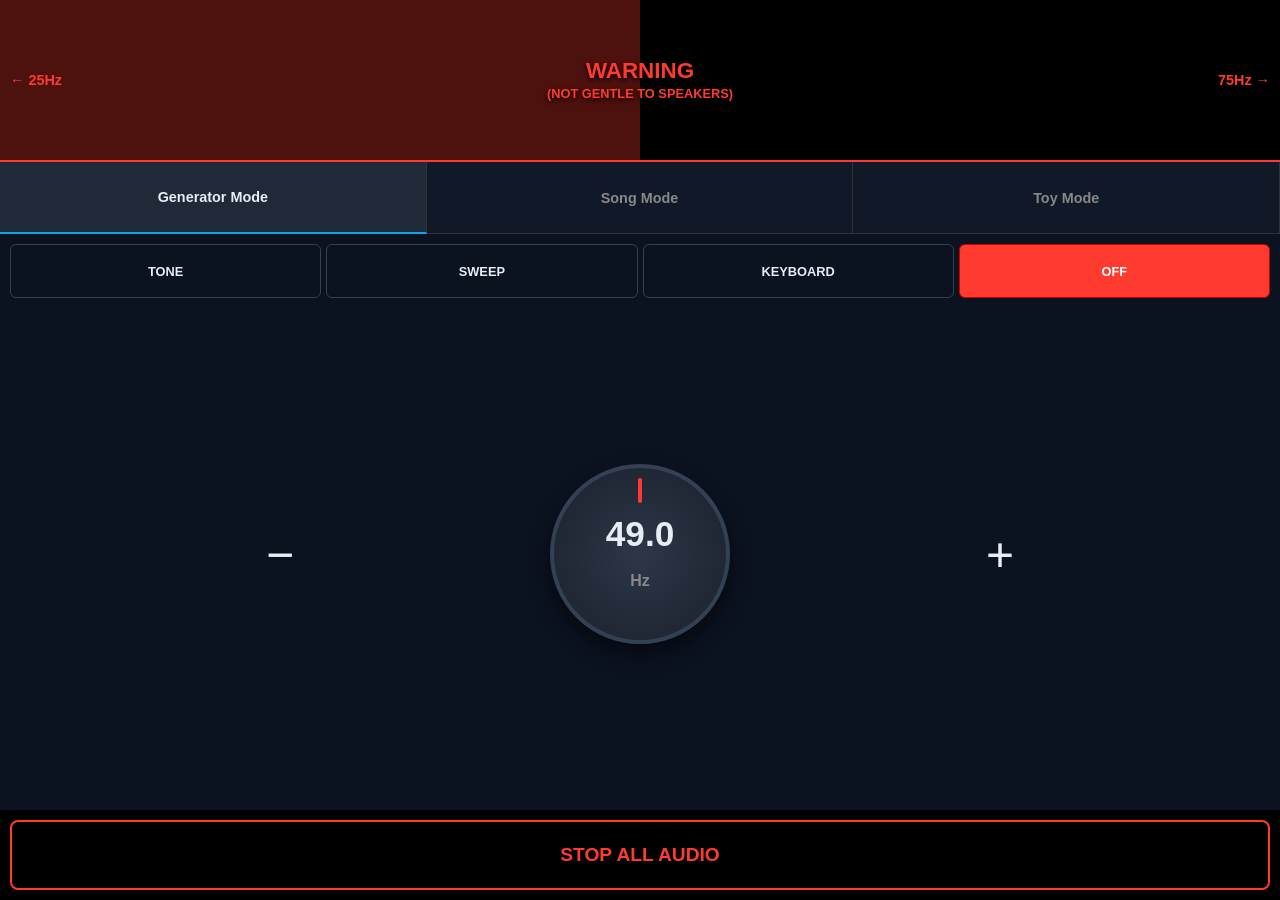
==== index.html @ e1e59f3f "Add files via upload" ====
<!DOCTYPE html>
<html lang="en">
<head>
    <meta charset="UTF-8">
    <meta name="viewport" content="width=device-width, initial-scale=1.0, maximum-scale=1.0, user-scalable=no, viewport-fit=cover">
    <title>Oobleck Dance Generator 1.6g</title>
    <link rel="stylesheet" href="style.css">
</head>
<body>

    <header id="mainHeader" onclick="stopAll(true)">
        <canvas id="waveCanvas"></canvas>
        <div id="freqFill"></div>
        <div class="header-content">
            <div id="leftArrow" class="header-arrow">← 25Hz</div>
            <div id="headerText" class="header-text">
                <span class="warning-title">WARNING</span><br>
                <span class="warning-sub">(not gentle to speakers)</span>
            </div>
            <div id="rightArrow" class="header-arrow">75Hz →</div>
        </div>
    </header>

    <nav class="main-tabs">
        <button id="tab-generator" class="tab-btn active-tab" onclick="switchMainMode('generator')">Generator Mode</button>
        <button id="tab-song" class="tab-btn" onclick="switchMainMode('song')">Song Mode</button>
        <button id="tab-toy" class="tab-btn" onclick="switchMainMode('toy')">Toy Mode</button>
    </nav>

    <main id="appContent">
        
        <section id="mode-generator" class="content-panel active-panel">
            <nav class="sub-tabs">
                <button id="sub-tone" class="sub-btn flashing" onclick="setGeneratorMode('tone')">TONE</button>
                <button id="sub-sweep" class="sub-btn" onclick="setGeneratorMode('sweep')">SWEEP</button>
                <button id="sub-keyboard" class="sub-btn" onclick="setGeneratorMode('keyboard')">KEYBOARD</button>
                <button id="sub-off" class="sub-btn off-btn" onclick="stopAll(true)">OFF</button>
            </nav>

            <div class="generator-workspace">
                <div id="ui-tone" class="gen-ui active-gen-ui">
                    <div class="tone-controls">
                        <button class="nudge-btn" id="btnFreqDown">−</button>
                        <div class="knob-container" id="mainKnob">
                            <div class="knob-indicator" id="knobPointer"></div>
                            <div class="knob-readout">
                                <span id="toneHzReadout">49.0</span><br><span class="unit">Hz</span>
                            </div>
                        </div>
                        <button class="nudge-btn" id="btnFreqUp">+</button>
                    </div>
                </div>

                <div id="ui-sweep" class="gen-ui">
                    <div class="sweep-controls">
                        <div class="slider-group">
                            <label>Median Freq: <span id="valMedian">49</span> Hz</label>
                            <input type="range" id="slMedian" min="35" max="65" step="0.5" value="49">
                        </div>
                        <div class="slider-group">
                            <label>Freq Range Span: <span id="valRange">6</span> Hz</label>
                            <input type="range" id="slRange" min="3" max="10" step="0.5" value="6">
                        </div>
                        <div class="slider-group">
                            <label>Sweep Time: <span id="valTime">7</span> s</label>
                            <input type="range" id="slTime" min="3" max="10" step="0.5" value="7">
                        </div>
                        <p class="sweep-hint">Slide and release to trigger sweep.</p>
                    </div>
                </div>

                <div id="ui-keyboard" class="gen-ui">
                    <div id="pianoContainer"></div>
                </div>
            </div>
        </section>

        <section id="mode-song" class="content-panel">
            <div class="grid-8" id="songGrid">
                </div>
        </section>

        <section id="mode-toy" class="content-panel">
            <div class="grid-8">
                <button class="toy-btn" onclick="triggerToyMacro('rise')">Bass Rise</button>
                <button class="toy-btn" onclick="triggerToyMacro('drop')">mmm Drop</button>
                <button class="toy-btn" onclick="stopAll(true)">TBD Audio Loop</button>
                <button class="toy-btn" onclick="stopAll(true)">TBD Audio Loop</button>
                <button class="toy-btn" onclick="stopAll(true)">TBD Audio Loop</button>
                <button class="toy-btn" onclick="stopAll(true)">TBD Audio Loop</button>
                <button class="toy-btn" onclick="stopAll(true)">TBD</button>
                <button class="toy-btn" onclick="showReadme()">Info & Thanks</button>
            </div>
            <div id="readmeDisplay" class="readme-box hidden"></div>
        </section>

    </main>

    <footer id="mainFooter">
        <button class="global-stop-btn" onclick="stopAll(true)">STOP ALL AUDIO</button>
    </footer>

    <script src="songs.js"></script>
    <script src="script.js"></script>
</body>
</html>
---- style.css ----
:root {
    --bg: #0b1220;
    --text: #e6edf3;
    --accent: #0ea5e9;
    --warning: #ff3b30;
    --panel-bg: #1f2937;
    --btn-border: #334155;
}

* { box-sizing: border-box; }

body {
    margin: 0;
    background: var(--bg);
    color: var(--text);
    font-family: -apple-system, BlinkMacSystemFont, "Segoe UI", Roboto, Helvetica, Arial, sans-serif;
    display: flex;
    flex-direction: column;
    height: 100vh;
    height: 100dvh; /* For mobile address bars */
    overflow: hidden; /* No horizontal or vertical scrolling allowed */
    touch-action: manipulation;
}

/* HEADER (Global Stop & Viz) */
header {
    position: relative;
    height: 18vh;
    min-height: 80px;
    background: #000;
    border-bottom: 2px solid var(--warning);
    cursor: pointer;
    overflow: hidden;
    flex-shrink: 0;
}

#waveCanvas {
    position: absolute;
    inset: 0;
    width: 100%;
    height: 100%;
    z-index: 2;
    opacity: 0.8;
}

#freqFill {
    position: absolute;
    left: 0; top: 0; bottom: 0;
    background: rgba(255, 59, 48, 0.3);
    width: 50%; /* JS controlled */
    z-index: 1;
    transition: width 0.1s linear;
}

.header-content {
    position: absolute;
    inset: 0;
    z-index: 3;
    display: flex;
    justify-content: space-between;
    align-items: center;
    padding: 0 10px;
    pointer-events: none;
}

.header-text {
    text-align: center;
    font-weight: 900;
    text-transform: uppercase;
    text-shadow: 0px 2px 4px #000;
}

.warning-title { color: var(--warning); font-size: 1.4rem; }
.warning-sub { color: var(--warning); font-size: 0.8rem; }
.header-arrow { color: var(--warning); font-weight: bold; font-size: 0.9rem; }

/* TABS */
.main-tabs {
    display: flex;
    height: 8vh;
    min-height: 44px;
    flex-shrink: 0;
}

.tab-btn {
    flex: 1;
    background: #111827;
    border: none;
    border-bottom: 1px solid #333;
    border-right: 1px solid #333;
    color: #888;
    font-weight: bold;
    font-size: 0.9rem;
    cursor: pointer;
}
.tab-btn.active-tab {
    background: var(--panel-bg);
    color: var(--text);
    border-bottom: 2px solid var(--accent);
}

/* MAIN CONTENT AREA */
#appContent {
    flex: 1;
    display: flex;
    flex-direction: column;
    overflow: hidden;
}

.content-panel { display: none; height: 100%; padding: 10px; flex-direction: column; }
.content-panel.active-panel { display: flex; }

/* GENERATOR SUB-TABS */
.sub-tabs {
    display: flex;
    gap: 5px;
    margin-bottom: 10px;
    height: 6vh;
    min-height: 44px;
}

.sub-btn {
    flex: 1;
    background: var(--bg);
    border: 1px solid var(--btn-border);
    color: var(--text);
    border-radius: 6px;
    font-weight: bold;
    font-size: 0.8rem;
    cursor: pointer;
}
.sub-btn.active-tab { background: var(--accent); color: white; border-color: var(--accent); }
.sub-btn.off-btn { background: var(--warning); color: #fff; border-color: #cc0000; }

@keyframes flashInvert {
    0%, 100% { background: var(--text); color: var(--bg); }
    50% { background: var(--bg); color: var(--text); }
}
.flashing { animation: flashInvert 0.8s infinite; }

/* WORKSPACE PANELS */
.generator-workspace { flex: 1; position: relative; }
.gen-ui { display: none; position: absolute; inset: 0; align-items: center; justify-content: center; }
.gen-ui.active-gen-ui { display: flex; }

/* TONE KNOB & NUDGES */
.tone-controls { display: flex; width: 100%; height: 100%; align-items: center; justify-content: space-between; }
.nudge-btn {
    flex: 1; height: 100%; background: transparent; border: none; color: var(--text);
    font-size: 3rem; font-weight: 100; cursor: pointer; display: flex; align-items: center; justify-content: center;
}
.nudge-btn:active { background: rgba(255,255,255,0.05); }

.knob-container {
    width: 180px; height: 180px; border-radius: 50%;
    background: radial-gradient(circle, #2d3748, #1a202c);
    border: 4px solid #334155; position: relative;
    display: flex; align-items: center; justify-content: center; cursor: ns-resize; touch-action: none;
    box-shadow: 0 10px 20px rgba(0,0,0,0.5);
}
.knob-indicator {
    position: absolute; width: 4px; height: 25px; top: 10px; background: var(--warning);
    transform-origin: 50% 86px; border-radius: 2px;
}
.knob-readout { text-align: center; font-weight: 900; font-size: 2.2rem; pointer-events: none; }
.unit { font-size: 1rem; color: #888; }

/* SWEEP SLIDERS */
.sweep-controls { width: 100%; padding: 0 15px; display: flex; flex-direction: column; gap: 15px; }
.slider-group label { display: block; margin-bottom: 5px; font-weight: bold; font-size: 0.9rem; color: var(--accent); }
input[type=range] { width: 100%; height: 44px; margin: 0; accent-color: var(--accent); }
.sweep-hint { text-align: center; font-size: 0.8rem; color: #888; margin-top: 10px; font-style: italic; }

/* KEYBOARD */
#pianoContainer { display: flex; height: 180px; width: 100%; max-width: 500px; justify-content: center; position: relative; }
.key { border: 1px solid #000; border-radius: 0 0 6px 6px; cursor: pointer; user-select: none; flex-shrink: 0; }
.key.white { background: #f8fafc; flex: 1; z-index: 1; max-width: 44px; }
.key.white:active, .key.white.active-key { background: #cbd5e1; }
.key.black {
    background: #0f172a; width: 60%; height: 60%; position: absolute;
    left: 100%; transform: translateX(-50%); z-index: 2; box-shadow: 2px 2px 5px rgba(0,0,0,0.5);
}
.key.black:active, .key.black.active-key { background: #334155; }
.white-key-wrapper { flex: 1; position: relative; display: flex; max-width: 44px; }

/* GRID LAYOUTS (Song & Toy) */
.grid-8 { display: grid; grid-template-columns: repeat(2, 1fr); gap: 10px; height: 100%; }
.grid-8 button {
    background: var(--panel-bg); border: 1px solid var(--btn-border); color: var(--text);
    border-radius: 8px; font-weight: bold; font-size: 0.9rem; cursor: pointer; min-height: 44px;
}
.grid-8 button:active, .grid-8 button.playing { background: var(--accent); color: #fff; }

.readme-box {
    position: absolute; inset: 10px; background: rgba(0,0,0,0.9); border: 2px solid var(--accent);
    border-radius: 10px; padding: 20px; z-index: 10; font-family: monospace; white-space: pre-wrap;
    overflow-y: auto; text-align: center; display: none; line-height: 1.6;
}
.readme-box.visible { display: block; }

/* FOOTER */
footer { height: 10vh; min-height: 60px; background: #000; padding: 10px; flex-shrink: 0; }
.global-stop-btn {
    width: 100%; height: 100%; background: transparent; border: 2px solid var(--warning);
    color: var(--warning); border-radius: 8px; font-weight: 900; font-size: 1.2rem; cursor: pointer;
}
.global-stop-btn:active { background: var(--warning); color: #000; }
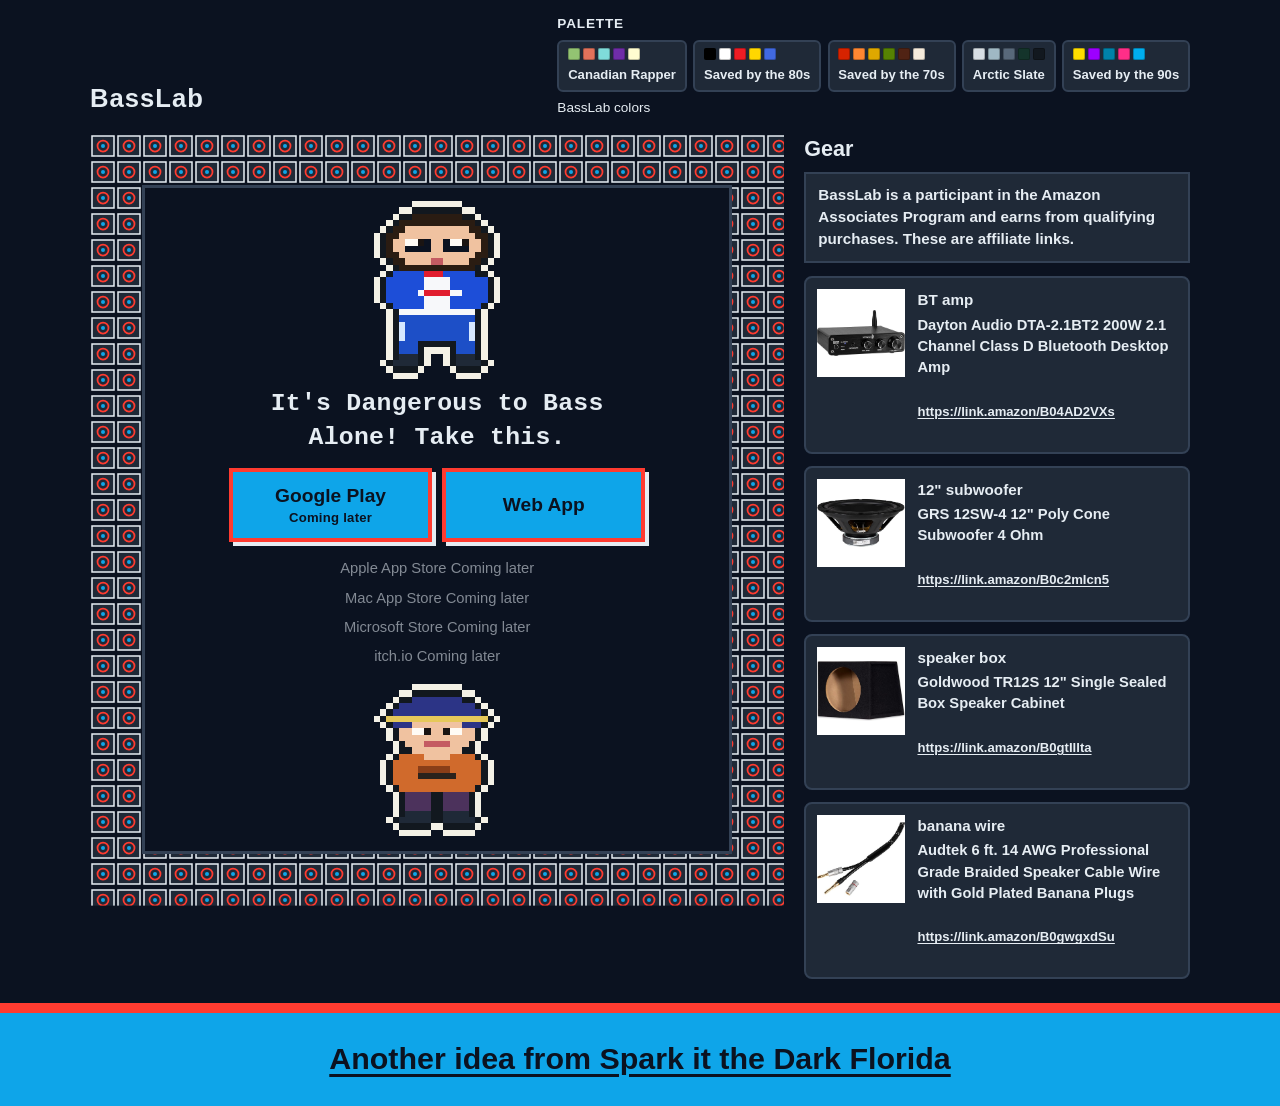
==== commit f6f683bb: "Add a cave landing page and keep the old app at /app The site root was the Oobleck generator. This p" ====
--- a/index.html
+++ b/index.html
@@ -2,105 +2,155 @@
 <html lang="en">
 <head>
     <meta charset="UTF-8">
-    <meta name="viewport" content="width=device-width, initial-scale=1.0, maximum-scale=1.0, user-scalable=no, viewport-fit=cover">
-    <title>Oobleck Dance Generator 1.6g</title>
+    <meta name="viewport" content="width=device-width, initial-scale=1">
+    <title>BassLab</title>
     <link rel="stylesheet" href="style.css">
 </head>
 <body>
+    <a class="skip" href="#cave">Skip to the cave</a>
 
-    <header id="mainHeader" onclick="stopAll(true)">
-        <canvas id="waveCanvas"></canvas>
-        <div id="freqFill"></div>
-        <div class="header-content">
-            <div id="leftArrow" class="header-arrow">← 25Hz</div>
-            <div id="headerText" class="header-text">
-                <span class="warning-title">WARNING</span><br>
-                <span class="warning-sub">(not gentle to speakers)</span>
+    <header class="topbar">
+        <p class="brand">BassLab</p>
+        <div class="picker">
+            <p class="picker-label" id="themeLabel">Palette</p>
+            <div class="palette-list" role="group" aria-labelledby="themeLabel">
+                <button type="button" data-palette="canadian-rapper" aria-pressed="false">
+                    <span class="swatches" aria-hidden="true">
+                        <span style="background:#93C372"></span>
+                        <span style="background:#E2725B"></span>
+                        <span style="background:#7FDBDA"></span>
+                        <span style="background:#6F2DA8"></span>
+                        <span style="background:#FFFDD0"></span>
+                    </span>
+                    <span class="palette-name">Canadian Rapper</span>
+                </button>
+                <button type="button" data-palette="saved-by-the-80s" aria-pressed="false">
+                    <span class="swatches" aria-hidden="true">
+                        <span style="background:#000000"></span>
+                        <span style="background:#FFFFFF"></span>
+                        <span style="background:#ED1C24"></span>
+                        <span style="background:#FFD700"></span>
+                        <span style="background:#4169E1"></span>
+                    </span>
+                    <span class="palette-name">Saved by the 80s</span>
+                </button>
+                <button type="button" data-palette="saved-by-the-70s" aria-pressed="false">
+                    <span class="swatches" aria-hidden="true">
+                        <span style="background:#D62300"></span>
+                        <span style="background:#FF8732"></span>
+                        <span style="background:#DFA800"></span>
+                        <span style="background:#568203"></span>
+                        <span style="background:#502314"></span>
+                        <span style="background:#F5EBDC"></span>
+                    </span>
+                    <span class="palette-name">Saved by the 70s</span>
+                </button>
+                <button type="button" data-palette="arctic-slate" aria-pressed="false">
+                    <span class="swatches" aria-hidden="true">
+                        <span style="background:#D7DEE4"></span>
+                        <span style="background:#9FB8C4"></span>
+                        <span style="background:#58687A"></span>
+                        <span style="background:#14342B"></span>
+                        <span style="background:#12181F"></span>
+                    </span>
+                    <span class="palette-name">Arctic Slate</span>
+                </button>
+                <button type="button" data-palette="saved-by-the-90s" aria-pressed="false">
+                    <span class="swatches" aria-hidden="true">
+                        <span style="background:#FFDD00"></span>
+                        <span style="background:#9D00FF"></span>
+                        <span style="background:#0082A9"></span>
+                        <span style="background:#FF2E88"></span>
+                        <span style="background:#00AEEF"></span>
+                    </span>
+                    <span class="palette-name">Saved by the 90s</span>
+                </button>
             </div>
-            <div id="rightArrow" class="header-arrow">75Hz →</div>
+            <p class="theme-status" id="themeStatus">BassLab colors</p>
         </div>
     </header>
 
-    <nav class="main-tabs">
-        <button id="tab-generator" class="tab-btn active-tab" onclick="switchMainMode('generator')">Generator Mode</button>
-        <button id="tab-song" class="tab-btn" onclick="switchMainMode('song')">Song Mode</button>
-        <button id="tab-toy" class="tab-btn" onclick="switchMainMode('toy')">Toy Mode</button>
-    </nav>
+    <main>
+        <div class="stage">
+            <section class="cave" id="cave" aria-label="Cave">
+                <svg class="cave-walls" aria-hidden="true" focusable="false">
+                    <defs>
+                        <pattern id="speaker-tile" width="26" height="26" patternUnits="userSpaceOnUse">
+                            <rect width="26" height="26" fill="var(--bg)"/>
+                            <rect x="2" y="3" width="22" height="20" fill="var(--panel)" stroke="var(--text)" stroke-width="1.5"/>
+                            <circle cx="13" cy="13" r="5.5" fill="none" stroke="var(--highlight)" stroke-width="1.75"/>
+                            <circle cx="13" cy="13" r="2" fill="var(--accent)"/>
+                        </pattern>
+                    </defs>
+                    <rect width="100%" height="100%" fill="url(#speaker-tile)"/>
+                </svg>
+                <div class="cave-room">
+                    <img class="sprite" src="assets/funky49.svg" width="24" height="28" alt="funky49, an original 8-bit nerdcore rapper in a white, blue, and red baseball jersey and blue track pants">
+                    <h1 class="cave-line">It's Dangerous to Bass Alone! Take this.</h1>
+                    <div class="choices">
+                        <div class="takes">
+                            <p class="take">
+                                <span class="take-name">Google Play</span>
+                                <span class="take-note">Coming later</span>
+                            </p>
+                            <a class="take" href="app/">Web App</a>
+                        </div>
+                        <ul class="later">
+                            <li>Apple App Store <span>Coming later</span></li>
+                            <li>Mac App Store <span>Coming later</span></li>
+                            <li>Microsoft Store <span>Coming later</span></li>
+                            <li>itch.io <span>Coming later</span></li>
+                        </ul>
+                    </div>
+                    <img class="sprite hero-sprite" src="assets/hero.svg" width="24" height="24" alt="Original 8-bit hero in a cap and tunic">
+                </div>
+            </section>
 
-    <main id="appContent">
-        
-        <section id="mode-generator" class="content-panel active-panel">
-            <nav class="sub-tabs">
-                <button id="sub-tone" class="sub-btn flashing" onclick="setGeneratorMode('tone')">TONE</button>
-                <button id="sub-sweep" class="sub-btn" onclick="setGeneratorMode('sweep')">SWEEP</button>
-                <button id="sub-keyboard" class="sub-btn" onclick="setGeneratorMode('keyboard')">KEYBOARD</button>
-                <button id="sub-off" class="sub-btn off-btn" onclick="stopAll(true)">OFF</button>
-            </nav>
-
-            <div class="generator-workspace">
-                <div id="ui-tone" class="gen-ui active-gen-ui">
-                    <div class="tone-controls">
-                        <button class="nudge-btn" id="btnFreqDown">−</button>
-                        <div class="knob-container" id="mainKnob">
-                            <div class="knob-indicator" id="knobPointer"></div>
-                            <div class="knob-readout">
-                                <span id="toneHzReadout">49.0</span><br><span class="unit">Hz</span>
-                            </div>
-                        </div>
-                        <button class="nudge-btn" id="btnFreqUp">+</button>
-                    </div>
-                </div>
-
-                <div id="ui-sweep" class="gen-ui">
-                    <div class="sweep-controls">
-                        <div class="slider-group">
-                            <label>Median Freq: <span id="valMedian">49</span> Hz</label>
-                            <input type="range" id="slMedian" min="35" max="65" step="0.5" value="49">
-                        </div>
-                        <div class="slider-group">
-                            <label>Freq Range Span: <span id="valRange">6</span> Hz</label>
-                            <input type="range" id="slRange" min="3" max="10" step="0.5" value="6">
-                        </div>
-                        <div class="slider-group">
-                            <label>Sweep Time: <span id="valTime">7</span> s</label>
-                            <input type="range" id="slTime" min="3" max="10" step="0.5" value="7">
-                        </div>
-                        <p class="sweep-hint">Slide and release to trigger sweep.</p>
-                    </div>
-                </div>
-
-                <div id="ui-keyboard" class="gen-ui">
-                    <div id="pianoContainer"></div>
-                </div>
-            </div>
-        </section>
-
-        <section id="mode-song" class="content-panel">
-            <div class="grid-8" id="songGrid">
-                </div>
-        </section>
-
-        <section id="mode-toy" class="content-panel">
-            <div class="grid-8">
-                <button class="toy-btn" onclick="triggerToyMacro('rise')">Bass Rise</button>
-                <button class="toy-btn" onclick="triggerToyMacro('drop')">mmm Drop</button>
-                <button class="toy-btn" onclick="stopAll(true)">TBD Audio Loop</button>
-                <button class="toy-btn" onclick="stopAll(true)">TBD Audio Loop</button>
-                <button class="toy-btn" onclick="stopAll(true)">TBD Audio Loop</button>
-                <button class="toy-btn" onclick="stopAll(true)">TBD Audio Loop</button>
-                <button class="toy-btn" onclick="stopAll(true)">TBD</button>
-                <button class="toy-btn" onclick="showReadme()">Info & Thanks</button>
-            </div>
-            <div id="readmeDisplay" class="readme-box hidden"></div>
-        </section>
-
+            <section class="gear" aria-labelledby="gear-heading">
+                <h2 id="gear-heading">Gear</h2>
+                <p class="disclosure">BassLab is a participant in the Amazon Associates Program and earns from qualifying purchases. These are affiliate links.</p>
+                <ul class="gear-list">
+                    <li>
+                        <article class="gear-card">
+                            <img src="assets/gear/bt-amp.jpg" width="522" height="272" alt="Dayton Audio DTA-2.1BT2 desktop amplifier">
+                            <h3 class="gear-label">BT amp</h3>
+                            <p class="gear-name">Dayton Audio DTA-2.1BT2 200W 2.1 Channel Class D Bluetooth Desktop Amp</p>
+                            <p><a class="gear-url" href="https://link.amazon/B04AD2VXs" target="_blank" rel="nofollow sponsored noopener">https://link.amazon/B04AD2VXs</a></p>
+                        </article>
+                    </li>
+                    <li>
+                        <article class="gear-card">
+                            <img src="assets/gear/subwoofer.jpg" width="522" height="522" alt="GRS 12SW-4 12 inch poly cone subwoofer">
+                            <h3 class="gear-label">12&quot; subwoofer</h3>
+                            <p class="gear-name">GRS 12SW-4 12&quot; Poly Cone Subwoofer 4 Ohm</p>
+                            <p><a class="gear-url" href="https://link.amazon/B0c2mIcn5" target="_blank" rel="nofollow sponsored noopener">https://link.amazon/B0c2mIcn5</a></p>
+                        </article>
+                    </li>
+                    <li>
+                        <article class="gear-card">
+                            <img src="assets/gear/speaker-box.jpg" width="522" height="353" alt="Goldwood TR12S sealed speaker cabinet">
+                            <h3 class="gear-label">speaker box</h3>
+                            <p class="gear-name">Goldwood TR12S 12&quot; Single Sealed Box Speaker Cabinet</p>
+                            <p><a class="gear-url" href="https://link.amazon/B0gtIllta" target="_blank" rel="nofollow sponsored noopener">https://link.amazon/B0gtIllta</a></p>
+                        </article>
+                    </li>
+                    <li>
+                        <article class="gear-card">
+                            <img src="assets/gear/banana-wire.jpg" width="522" height="522" alt="Audtek braided speaker cable with gold plated banana plugs">
+                            <h3 class="gear-label">banana wire</h3>
+                            <p class="gear-name">Audtek 6 ft. 14 AWG Professional Grade Braided Speaker Cable Wire with Gold Plated Banana Plugs</p>
+                            <p><a class="gear-url" href="https://link.amazon/B0gwgxdSu" target="_blank" rel="nofollow sponsored noopener">https://link.amazon/B0gwgxdSu</a></p>
+                        </article>
+                    </li>
+                </ul>
+            </section>
+        </div>
     </main>
 
-    <footer id="mainFooter">
-        <button class="global-stop-btn" onclick="stopAll(true)">STOP ALL AUDIO</button>
+    <footer class="site-footer">
+        <p><a href="https://sparkflorida.org" target="_blank" rel="noopener">Another idea from Spark it the Dark Florida</a></p>
     </footer>
 
-    <script src="songs.js"></script>
-    <script src="script.js"></script>
+    <script src="theme.js"></script>
 </body>
-</html>+</html>
--- a/style.css
+++ b/style.css
@@ -1,207 +1,413 @@
+/* Default theme: BassLab app colors from app/style.css
+   (--bg #0b1220, --text #e6edf3, --accent #0ea5e9,
+   warning #ff3b30, panel #1f2937, border #334155). */
+
 :root {
     --bg: #0b1220;
     --text: #e6edf3;
     --accent: #0ea5e9;
-    --warning: #ff3b30;
-    --panel-bg: #1f2937;
-    --btn-border: #334155;
+    --on-accent: #0b1220;
+    --highlight: #ff3b30;
+    --panel: #1f2937;
+    --line: #334155;
+    --quiet: #838a94;
+    --cave: #0b1220;
+}
+
+html[data-palette="canadian-rapper"] {
+    --bg: #fffdd0;
+    --text: #6f2da8;
+    --accent: #6f2da8;
+    --on-accent: #fffdd0;
+    --highlight: #e2725b;
+    --panel: #7fdbda;
+    --line: #e2725b;
+    --quiet: #9767b3;
+    --cave: #fffdd0;
+}
+
+html[data-palette="saved-by-the-80s"] {
+    --bg: #000000;
+    --text: #ffffff;
+    --accent: #ed1c24;
+    --on-accent: #000000;
+    --highlight: #ffd700;
+    --panel: #4169e1;
+    --line: #ffd700;
+    --quiet: #7a7a7a;
+    --cave: #000000;
+}
+
+html[data-palette="saved-by-the-70s"] {
+    --bg: #f5ebdc;
+    --text: #502314;
+    --accent: #502314;
+    --on-accent: #f5ebdc;
+    --highlight: #d62300;
+    --panel: #f5ebdc;
+    --line: #568203;
+    --quiet: #7e5b4c;
+    --cave: #f5ebdc;
+}
+
+html[data-palette="arctic-slate"] {
+    --bg: #d7dee4;
+    --text: #12181f;
+    --accent: #14342b;
+    --on-accent: #d7dee4;
+    --highlight: #58687a;
+    --panel: #9fb8c4;
+    --line: #58687a;
+    --quiet: #5d636a;
+    --cave: #d7dee4;
+}
+
+html[data-palette="saved-by-the-90s"] {
+    --bg: #9d00ff;
+    --text: #ffdd00;
+    --accent: #ffdd00;
+    --on-accent: #9d00ff;
+    --highlight: #ff2e88;
+    --panel: #9d00ff;
+    --line: #ff2e88;
+    --quiet: #ffdd00;
+    --cave: #9d00ff;
 }
 
 * { box-sizing: border-box; }
 
+html { font-size: 100%; }
+
 body {
     margin: 0;
+    min-height: 100vh;
+    display: flex;
+    flex-direction: column;
     background: var(--bg);
     color: var(--text);
-    font-family: -apple-system, BlinkMacSystemFont, "Segoe UI", Roboto, Helvetica, Arial, sans-serif;
+    font-family: "Segoe UI", Roboto, Helvetica, Arial, sans-serif;
+    font-size: 1.0625rem;
+    line-height: 1.45;
+}
+
+html[data-palette="saved-by-the-90s"] body {
+    font-weight: 700;
+}
+
+a { color: inherit; }
+
+.skip {
+    position: absolute;
+    left: 0.75rem;
+    top: -4rem;
+    background: var(--accent);
+    color: var(--on-accent);
+    padding: 0.5rem 0.75rem;
+    font-weight: 800;
+    z-index: 5;
+}
+
+.skip:focus { top: 0.75rem; }
+
+:focus-visible {
+    outline: 3px solid var(--highlight);
+    outline-offset: 3px;
+}
+
+.topbar {
+    width: min(1100px, calc(100% - 1.5rem));
+    margin: 0.9rem auto 0;
+    display: flex;
+    flex-wrap: wrap;
+    gap: 0.8rem 1.25rem;
+    align-items: flex-end;
+    justify-content: space-between;
+}
+
+.brand {
+    margin: 0;
+    font-weight: 900;
+    font-size: 1.6rem;
+    letter-spacing: 0.04em;
+}
+
+.picker { max-width: 100%; }
+
+.picker-label {
+    margin: 0 0 0.35rem;
+    font-size: 0.85rem;
+    font-weight: 800;
+    letter-spacing: 0.06em;
+    text-transform: uppercase;
+}
+
+.palette-list {
+    display: flex;
+    flex-wrap: wrap;
+    gap: 0.4rem;
+}
+
+.palette-list button {
     display: flex;
     flex-direction: column;
-    height: 100vh;
-    height: 100dvh; /* For mobile address bars */
-    overflow: hidden; /* No horizontal or vertical scrolling allowed */
-    touch-action: manipulation;
-}
-
-/* HEADER (Global Stop & Viz) */
-header {
+    align-items: flex-start;
+    gap: 0.28rem;
+    min-height: 44px;
+    padding: 0.4rem 0.55rem;
+    background: var(--panel);
+    color: var(--text);
+    border: 2px solid var(--line);
+    border-radius: 6px;
+    font: inherit;
+    font-size: 0.82rem;
+    font-weight: 700;
+    cursor: pointer;
+}
+
+.palette-list button[aria-pressed="true"] {
+    border-color: var(--highlight);
+    box-shadow: inset 0 0 0 2px var(--accent);
+}
+
+.swatches { display: flex; gap: 3px; }
+
+.swatches span {
+    width: 12px;
+    height: 12px;
+    border-radius: 2px;
+    box-shadow: inset 0 0 0 1px rgba(0, 0, 0, 0.25);
+}
+
+.theme-status {
+    margin: 0.35rem 0 0;
+    font-size: 0.85rem;
+}
+
+.stage {
+    width: min(1100px, calc(100% - 1.5rem));
+    margin: 1rem auto 1.5rem;
+    display: grid;
+    grid-template-columns: minmax(0, 1.35fr) minmax(260px, 0.75fr);
+    gap: 1.25rem;
+    align-items: start;
+}
+
+main { flex: 1; }
+
+.cave {
     position: relative;
-    height: 18vh;
-    min-height: 80px;
-    background: #000;
-    border-bottom: 2px solid var(--warning);
-    cursor: pointer;
-    overflow: hidden;
-    flex-shrink: 0;
-}
-
-#waveCanvas {
+    min-height: 28rem;
+}
+
+.cave-walls {
     position: absolute;
     inset: 0;
     width: 100%;
     height: 100%;
-    z-index: 2;
-    opacity: 0.8;
-}
-
-#freqFill {
-    position: absolute;
-    left: 0; top: 0; bottom: 0;
-    background: rgba(255, 59, 48, 0.3);
-    width: 50%; /* JS controlled */
+    display: block;
+}
+
+.cave-room {
+    position: relative;
     z-index: 1;
-    transition: width 0.1s linear;
-}
-
-.header-content {
-    position: absolute;
-    inset: 0;
-    z-index: 3;
-    display: flex;
-    justify-content: space-between;
+    margin: 52px;
+    background: var(--cave);
+    padding: 1rem 0.85rem 1.15rem;
+    display: flex;
+    flex-direction: column;
     align-items: center;
-    padding: 0 10px;
-    pointer-events: none;
-}
-
-.header-text {
     text-align: center;
+    box-shadow: inset 0 0 0 3px var(--line);
+}
+
+.sprite {
+    width: min(42vw, 9.5rem);
+    height: auto;
+    image-rendering: pixelated;
+    image-rendering: crisp-edges;
+}
+
+.cave-line {
+    margin: 0.55rem 0 0.85rem;
+    max-width: 16em;
+    font-family: ui-monospace, "Cascadia Mono", "Segoe UI Mono", Menlo, Consolas, monospace;
+    font-size: clamp(1.15rem, 2.6vw, 1.55rem);
+    font-weight: 700;
+    line-height: 1.35;
+    letter-spacing: 0.01em;
+}
+
+.choices {
+    width: min(100%, 26rem);
+    display: flex;
+    flex-direction: column;
+    align-items: center;
+    gap: 0.75rem;
+}
+
+.takes {
+    width: 100%;
+    display: flex;
+    flex-wrap: wrap;
+    justify-content: center;
+    align-items: stretch;
+    gap: 0.65rem;
+}
+
+.take {
+    flex: 1 1 9.5rem;
+    margin: 0;
+    display: flex;
+    flex-direction: column;
+    justify-content: center;
+    align-items: center;
+    gap: 0.15rem;
+    min-height: 4.6rem;
+    padding: 0.7rem 0.6rem;
+    background: var(--accent);
+    color: var(--on-accent);
+    border: 4px solid var(--highlight);
+    box-shadow: 4px 4px 0 var(--text);
+    text-decoration: none;
+    font-weight: 800;
+    font-size: 1.2rem;
+    line-height: 1.2;
+}
+
+.take-note {
+    font-size: 0.82rem;
+    font-weight: 800;
+    letter-spacing: 0.02em;
+}
+
+a.take:hover {
+    outline: 3px solid var(--text);
+    outline-offset: 2px;
+}
+
+.later {
+    list-style: none;
+    margin: 0;
+    padding: 0.15rem 0 0;
+    width: 100%;
+    display: grid;
+    gap: 0.2rem;
+}
+
+.later li {
+    margin: 0;
+    padding: 0.15rem 0.25rem;
+    color: var(--quiet);
+    background: none;
+    border: 0;
+    box-shadow: none;
+    font-size: 0.92rem;
+    font-weight: 500;
+    text-align: center;
+}
+
+html[data-palette="saved-by-the-90s"] .later li {
+    font-weight: 600;
+    font-size: 0.85rem;
+    opacity: 0.92;
+}
+
+.hero-sprite { margin-top: 0.85rem; }
+
+.gear h2 {
+    margin: 0 0 0.45rem;
+    font-size: 1.35rem;
+}
+
+.disclosure {
+    margin: 0 0 0.85rem;
+    padding: 0.65rem 0.75rem;
+    border: 2px solid var(--line);
+    background: var(--panel);
+    color: var(--text);
+    font-size: 0.95rem;
+    font-weight: 600;
+}
+
+.gear-list {
+    list-style: none;
+    margin: 0;
+    padding: 0;
+    display: grid;
+    gap: 0.75rem;
+}
+
+.gear-card {
+    display: grid;
+    grid-template-columns: 88px 1fr;
+    grid-template-rows: auto auto auto;
+    gap: 0.2rem 0.75rem;
+    align-items: start;
+    padding: 0.7rem;
+    background: var(--panel);
+    color: var(--text);
+    border: 2px solid var(--line);
+    border-radius: 8px;
+}
+
+.gear-card img {
+    grid-row: 1 / span 3;
+    width: 88px;
+    height: 88px;
+    object-fit: contain;
+    background: #ffffff;
+}
+
+.gear-label {
+    margin: 0;
+    font-size: 0.95rem;
+    font-weight: 800;
+}
+
+.gear-name {
+    margin: 0;
+    font-size: 0.92rem;
+    font-weight: 600;
+}
+
+.gear-url {
+    font-size: 0.82rem;
+    font-weight: 700;
+    overflow-wrap: anywhere;
+    text-decoration: underline;
+    text-underline-offset: 0.15em;
+}
+
+.site-footer {
+    margin-top: auto;
+    background: var(--accent);
+    color: var(--on-accent);
+    border-top: 10px solid var(--highlight);
+    text-align: center;
+    padding: 1.6rem 1rem 1.85rem;
+}
+
+.site-footer p { margin: 0; }
+
+.site-footer a {
+    color: inherit;
     font-weight: 900;
-    text-transform: uppercase;
-    text-shadow: 0px 2px 4px #000;
-}
-
-.warning-title { color: var(--warning); font-size: 1.4rem; }
-.warning-sub { color: var(--warning); font-size: 0.8rem; }
-.header-arrow { color: var(--warning); font-weight: bold; font-size: 0.9rem; }
-
-/* TABS */
-.main-tabs {
-    display: flex;
-    height: 8vh;
-    min-height: 44px;
-    flex-shrink: 0;
-}
-
-.tab-btn {
-    flex: 1;
-    background: #111827;
-    border: none;
-    border-bottom: 1px solid #333;
-    border-right: 1px solid #333;
-    color: #888;
-    font-weight: bold;
-    font-size: 0.9rem;
-    cursor: pointer;
-}
-.tab-btn.active-tab {
-    background: var(--panel-bg);
-    color: var(--text);
-    border-bottom: 2px solid var(--accent);
-}
-
-/* MAIN CONTENT AREA */
-#appContent {
-    flex: 1;
-    display: flex;
-    flex-direction: column;
-    overflow: hidden;
-}
-
-.content-panel { display: none; height: 100%; padding: 10px; flex-direction: column; }
-.content-panel.active-panel { display: flex; }
-
-/* GENERATOR SUB-TABS */
-.sub-tabs {
-    display: flex;
-    gap: 5px;
-    margin-bottom: 10px;
-    height: 6vh;
-    min-height: 44px;
-}
-
-.sub-btn {
-    flex: 1;
-    background: var(--bg);
-    border: 1px solid var(--btn-border);
-    color: var(--text);
-    border-radius: 6px;
-    font-weight: bold;
-    font-size: 0.8rem;
-    cursor: pointer;
-}
-.sub-btn.active-tab { background: var(--accent); color: white; border-color: var(--accent); }
-.sub-btn.off-btn { background: var(--warning); color: #fff; border-color: #cc0000; }
-
-@keyframes flashInvert {
-    0%, 100% { background: var(--text); color: var(--bg); }
-    50% { background: var(--bg); color: var(--text); }
-}
-.flashing { animation: flashInvert 0.8s infinite; }
-
-/* WORKSPACE PANELS */
-.generator-workspace { flex: 1; position: relative; }
-.gen-ui { display: none; position: absolute; inset: 0; align-items: center; justify-content: center; }
-.gen-ui.active-gen-ui { display: flex; }
-
-/* TONE KNOB & NUDGES */
-.tone-controls { display: flex; width: 100%; height: 100%; align-items: center; justify-content: space-between; }
-.nudge-btn {
-    flex: 1; height: 100%; background: transparent; border: none; color: var(--text);
-    font-size: 3rem; font-weight: 100; cursor: pointer; display: flex; align-items: center; justify-content: center;
-}
-.nudge-btn:active { background: rgba(255,255,255,0.05); }
-
-.knob-container {
-    width: 180px; height: 180px; border-radius: 50%;
-    background: radial-gradient(circle, #2d3748, #1a202c);
-    border: 4px solid #334155; position: relative;
-    display: flex; align-items: center; justify-content: center; cursor: ns-resize; touch-action: none;
-    box-shadow: 0 10px 20px rgba(0,0,0,0.5);
-}
-.knob-indicator {
-    position: absolute; width: 4px; height: 25px; top: 10px; background: var(--warning);
-    transform-origin: 50% 86px; border-radius: 2px;
-}
-.knob-readout { text-align: center; font-weight: 900; font-size: 2.2rem; pointer-events: none; }
-.unit { font-size: 1rem; color: #888; }
-
-/* SWEEP SLIDERS */
-.sweep-controls { width: 100%; padding: 0 15px; display: flex; flex-direction: column; gap: 15px; }
-.slider-group label { display: block; margin-bottom: 5px; font-weight: bold; font-size: 0.9rem; color: var(--accent); }
-input[type=range] { width: 100%; height: 44px; margin: 0; accent-color: var(--accent); }
-.sweep-hint { text-align: center; font-size: 0.8rem; color: #888; margin-top: 10px; font-style: italic; }
-
-/* KEYBOARD */
-#pianoContainer { display: flex; height: 180px; width: 100%; max-width: 500px; justify-content: center; position: relative; }
-.key { border: 1px solid #000; border-radius: 0 0 6px 6px; cursor: pointer; user-select: none; flex-shrink: 0; }
-.key.white { background: #f8fafc; flex: 1; z-index: 1; max-width: 44px; }
-.key.white:active, .key.white.active-key { background: #cbd5e1; }
-.key.black {
-    background: #0f172a; width: 60%; height: 60%; position: absolute;
-    left: 100%; transform: translateX(-50%); z-index: 2; box-shadow: 2px 2px 5px rgba(0,0,0,0.5);
-}
-.key.black:active, .key.black.active-key { background: #334155; }
-.white-key-wrapper { flex: 1; position: relative; display: flex; max-width: 44px; }
-
-/* GRID LAYOUTS (Song & Toy) */
-.grid-8 { display: grid; grid-template-columns: repeat(2, 1fr); gap: 10px; height: 100%; }
-.grid-8 button {
-    background: var(--panel-bg); border: 1px solid var(--btn-border); color: var(--text);
-    border-radius: 8px; font-weight: bold; font-size: 0.9rem; cursor: pointer; min-height: 44px;
-}
-.grid-8 button:active, .grid-8 button.playing { background: var(--accent); color: #fff; }
-
-.readme-box {
-    position: absolute; inset: 10px; background: rgba(0,0,0,0.9); border: 2px solid var(--accent);
-    border-radius: 10px; padding: 20px; z-index: 10; font-family: monospace; white-space: pre-wrap;
-    overflow-y: auto; text-align: center; display: none; line-height: 1.6;
-}
-.readme-box.visible { display: block; }
-
-/* FOOTER */
-footer { height: 10vh; min-height: 60px; background: #000; padding: 10px; flex-shrink: 0; }
-.global-stop-btn {
-    width: 100%; height: 100%; background: transparent; border: 2px solid var(--warning);
-    color: var(--warning); border-radius: 8px; font-weight: 900; font-size: 1.2rem; cursor: pointer;
-}
-.global-stop-btn:active { background: var(--warning); color: #000; }+    font-size: clamp(1.3rem, 3vw, 1.9rem);
+    line-height: 1.25;
+    text-decoration: underline;
+    text-underline-offset: 0.16em;
+    text-decoration-thickness: 3px;
+}
+
+@media (max-width: 860px) {
+    .stage { grid-template-columns: 1fr; }
+    .cave-room { margin: 26px; }
+    .sprite { width: min(46vw, 8.5rem); }
+}
+
+@media (max-width: 420px) {
+    .takes { flex-direction: column; }
+    .take { flex-basis: auto; width: 100%; }
+    .gear-card { grid-template-columns: 72px 1fr; }
+    .gear-card img { width: 72px; height: 72px; }
+}
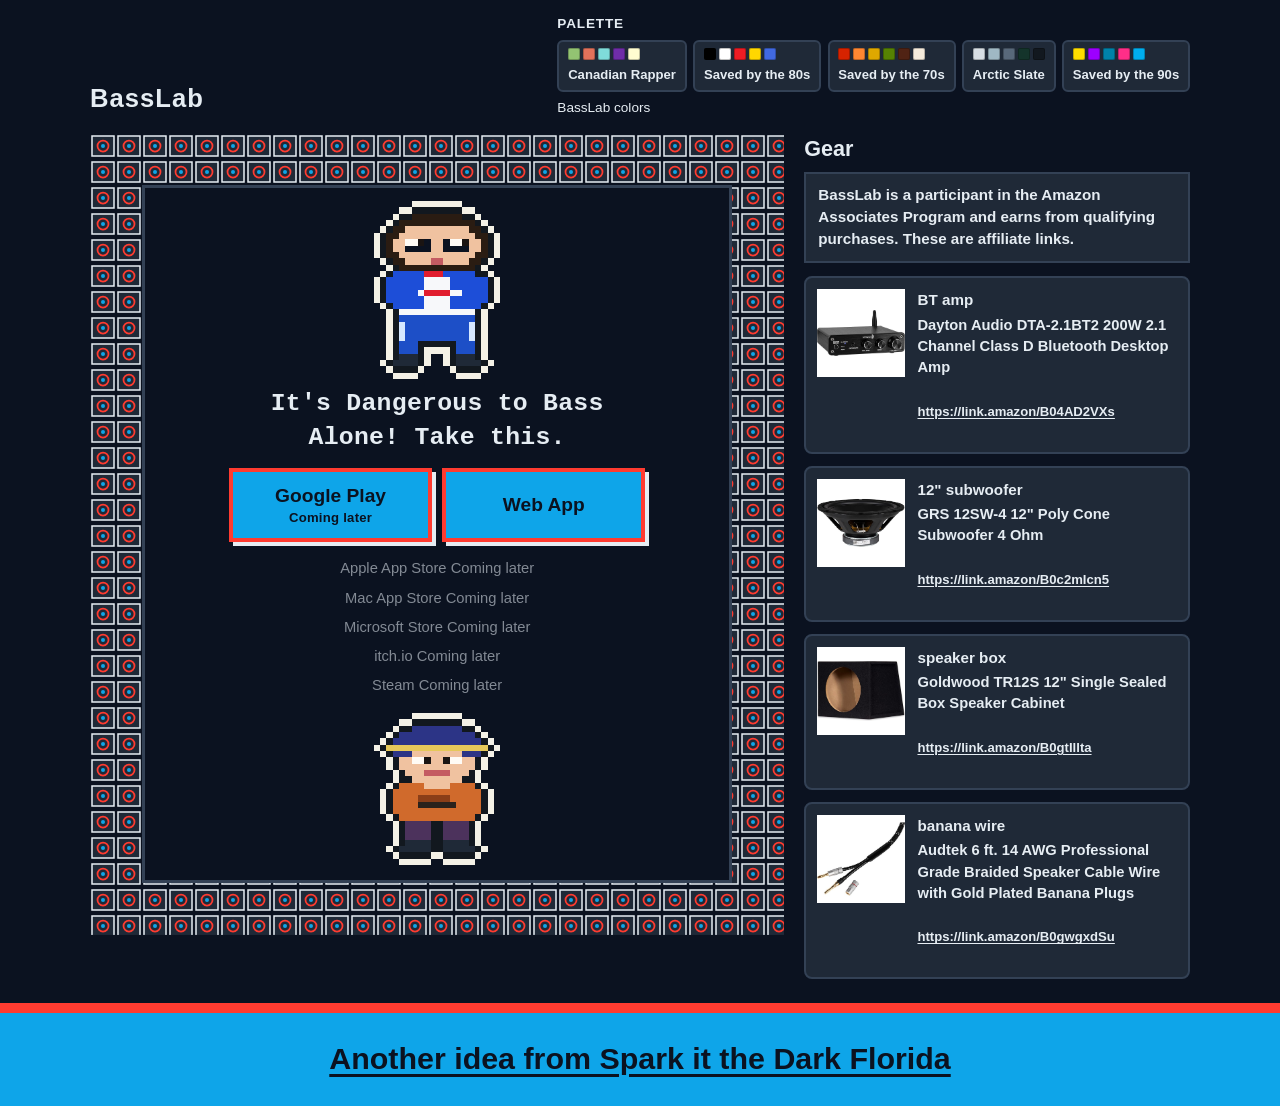
==== commit 09f675db: "Add Steam as a coming-later choice No Steam listing for this BassLab could be verified, so it sits w" ====
--- a/index.html
+++ b/index.html
@@ -100,6 +100,7 @@
                             <li>Mac App Store <span>Coming later</span></li>
                             <li>Microsoft Store <span>Coming later</span></li>
                             <li>itch.io <span>Coming later</span></li>
+                            <li>Steam <span>Coming later</span></li>
                         </ul>
                     </div>
                     <img class="sprite hero-sprite" src="assets/hero.svg" width="24" height="24" alt="Original 8-bit hero in a cap and tunic">
